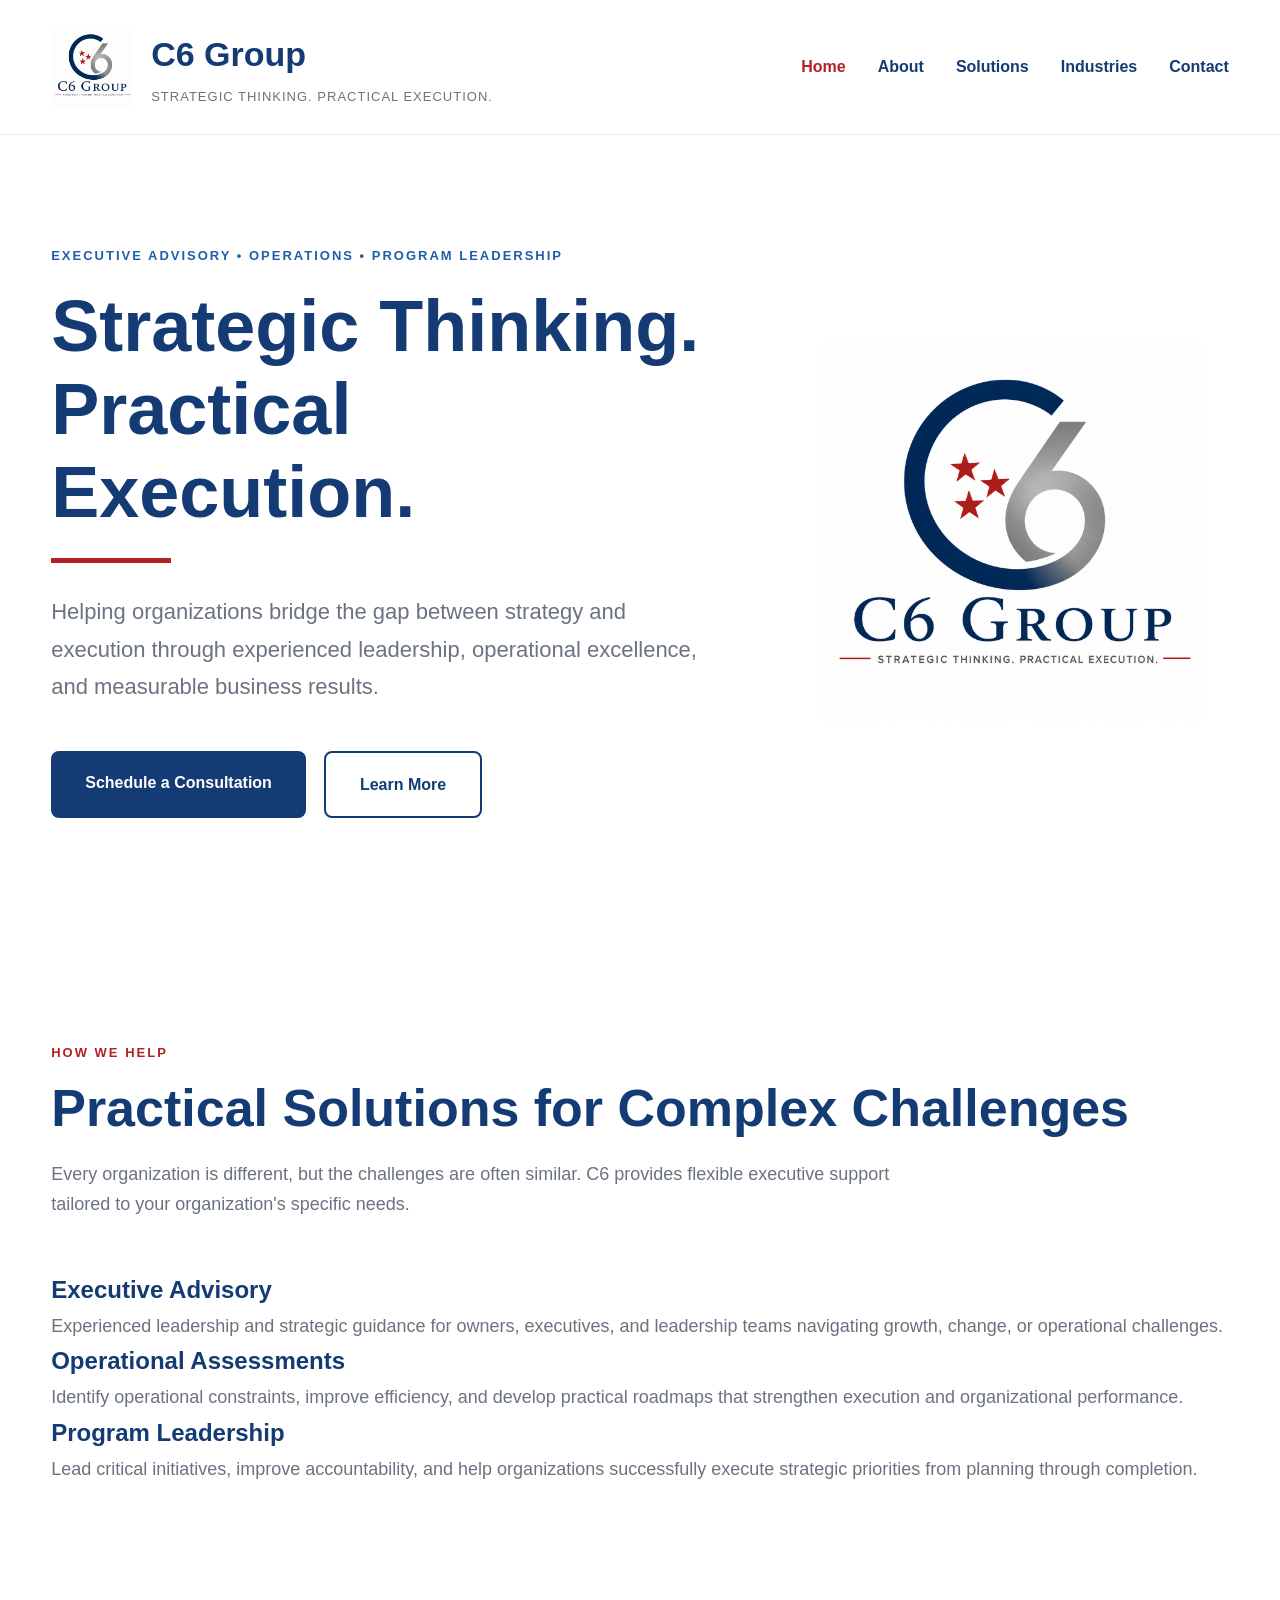
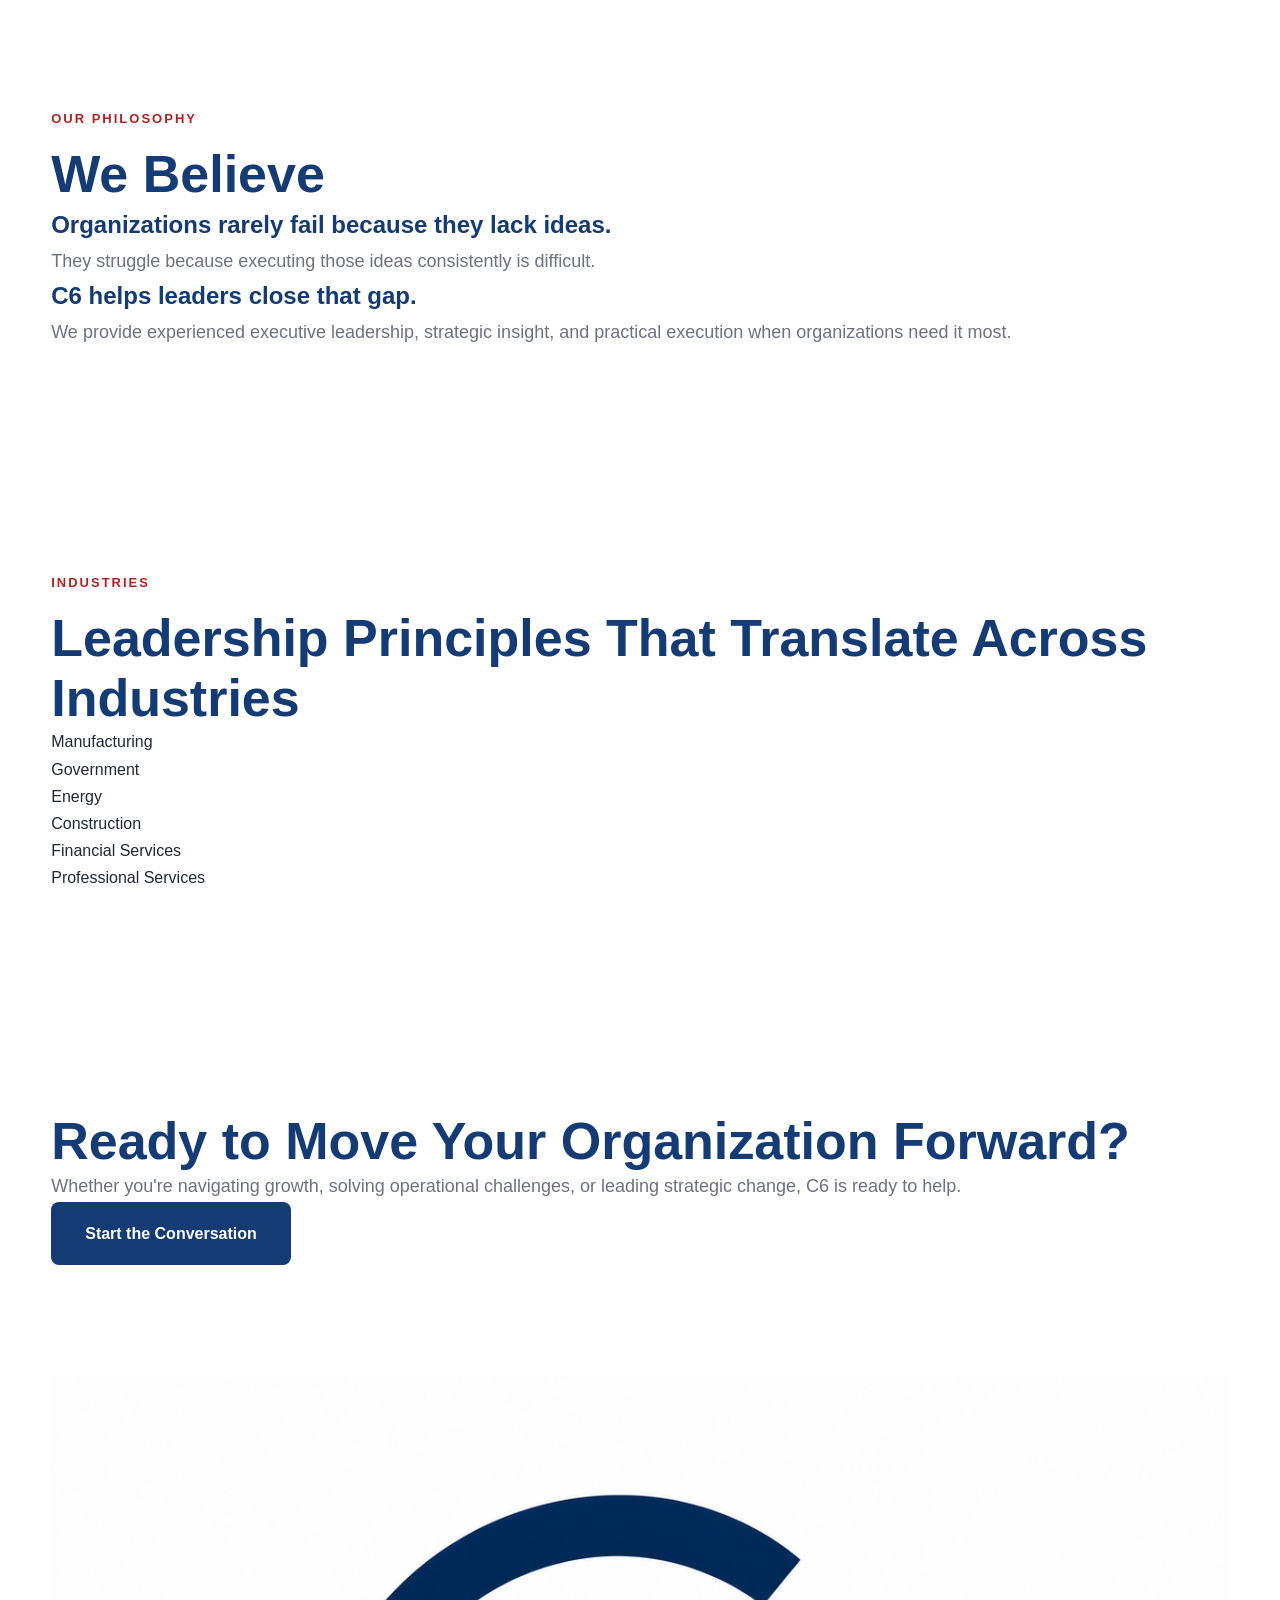
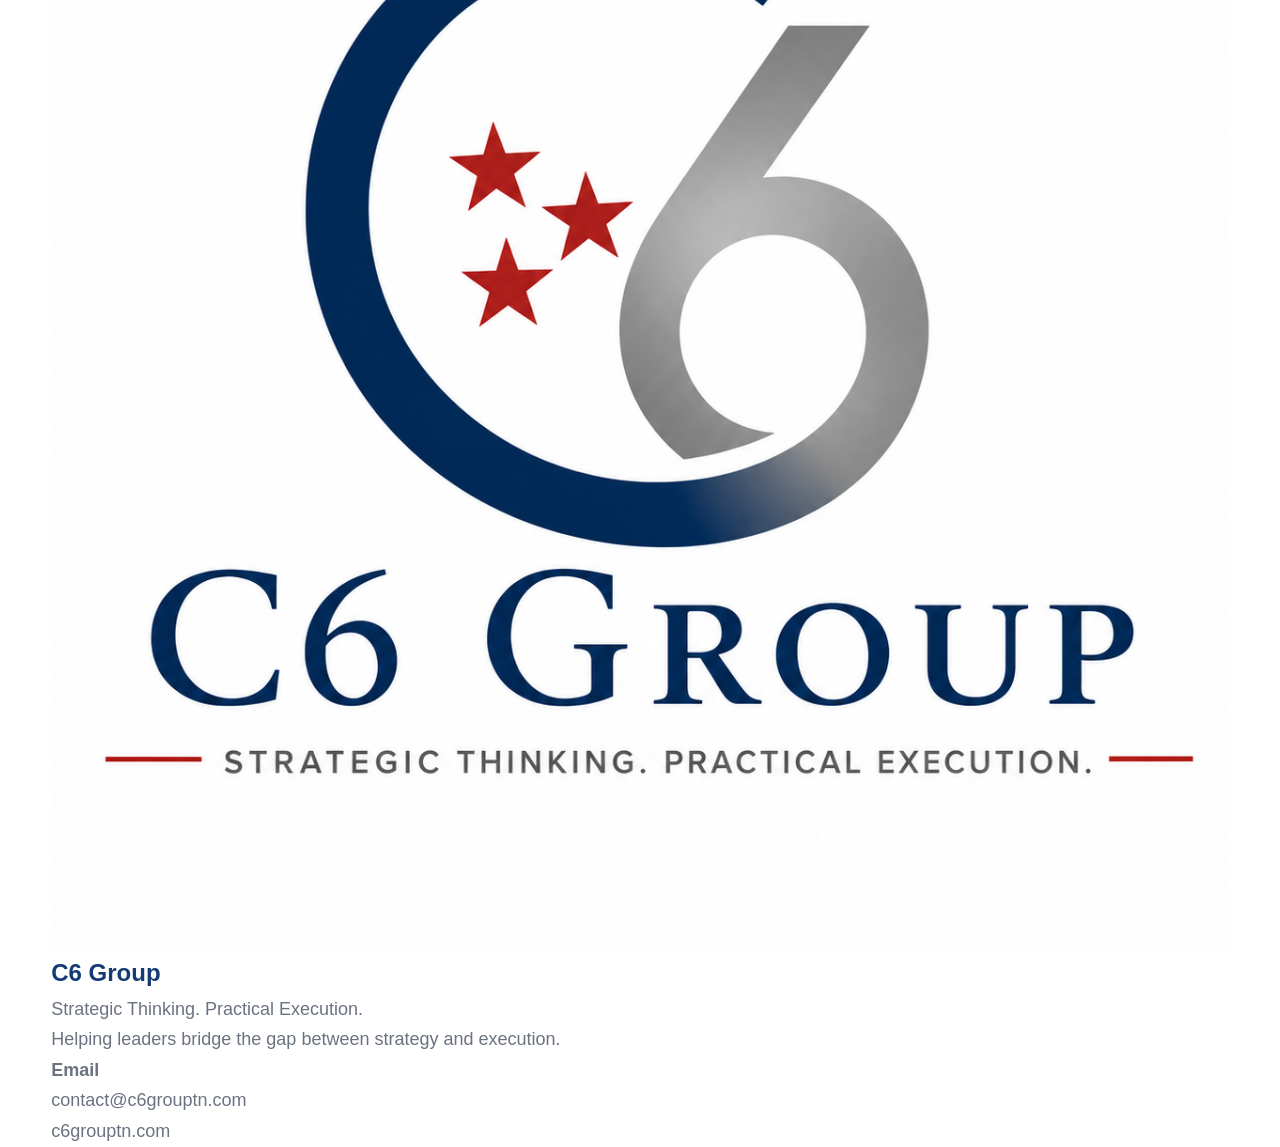
==== index.html @ 42d5a9f3 "add website files" ====
<!DOCTYPE html>
<html lang="en">

<head>

    <meta charset="UTF-8">
    <meta name="viewport" content="width=device-width, initial-scale=1.0">

    <title>C6 Group | Strategic Thinking. Practical Execution.</title>

    <meta name="description" content="Executive advisory and operations leadership helping organizations bridge the gap between strategy and execution.">

    <link rel="stylesheet" href="css/styles.css">
    <link rel="stylesheet" href="css/responsive.css">

</head>

<body>

<header class="site-header">

    <div class="container">

        <div class="branding">

            <a href="index.html" class="logo-link">

                <img src="images/logo.png"
                     alt="C6 Group Logo"
                     class="logo">

            </a>

            <div class="brand-text">

                <h1>C6 Group</h1>

                <p>Strategic Thinking. Practical Execution.</p>

            </div>

        </div>

        <nav class="main-nav">

            <ul>

                <li><a href="index.html" class="active">Home</a></li>
                <li><a href="about.html">About</a></li>
                <li><a href="services.html">Solutions</a></li>
                <li><a href="industries.html">Industries</a></li>
                <li><a href="contact.html">Contact</a></li>

            </ul>

        </nav>

    </div>

</header>

<main>

    <!-- ===========================================
     HERO
=========================================== -->



<section class="hero">

    <div class="container hero-grid">

        <div class="hero-content">

            <span class="eyebrow">

                EXECUTIVE ADVISORY • OPERATIONS • PROGRAM LEADERSHIP

            </span>

            <h2>

                Strategic Thinking.<br>
                Practical Execution.

            </h2>

            <div class="accent-line"></div>

            <p>

                Helping organizations bridge the gap between strategy and execution
                through experienced leadership, operational excellence,
                and measurable business results.

            </p>

            <div class="hero-buttons">

                <a href="contact.html" class="btn btn-primary">

                    Schedule a Consultation

                </a>

                <a href="about.html" class="btn btn-secondary">

                    Learn More

                </a>

            </div>

        </div>

        <div class="hero-logo">

            <img src="images/logo.png"
                 alt="C6 Group Logo">

        </div>

    </div>

</section>
<!-- ===========================================
     WE BELIEVE
=========================================== -->

<!-- ===========================================
     HOW WE HELP
=========================================== -->

<section class="solutions">

    <div class="container">

        <span class="section-label">

            HOW WE HELP

        </span>

        <h2>

            Practical Solutions for Complex Challenges

        </h2>

        <p class="section-intro">

            Every organization is different, but the challenges are often similar.
            C6 provides flexible executive support tailored to your organization's
            specific needs.

        </p>

        <div class="solution-grid">

            <article class="solution-card">

                <h3>Executive Advisory</h3>

                <p>

                    Experienced leadership and strategic guidance for owners,
                    executives, and leadership teams navigating growth,
                    change, or operational challenges.

                </p>

            </article>

            <article class="solution-card">

                <h3>Operational Assessments</h3>

                <p>

                    Identify operational constraints, improve efficiency,
                    and develop practical roadmaps that strengthen execution
                    and organizational performance.

                </p>

            </article>

            <article class="solution-card">

                <h3>Program Leadership</h3>

                <p>

                    Lead critical initiatives, improve accountability,
                    and help organizations successfully execute strategic
                    priorities from planning through completion.

                </p>

            </article>

        </div>

    </div>

</section>

<section class="beliefs">

    <div class="container">

        <span class="section-label">

            OUR PHILOSOPHY

        </span>

        <h2>

            We Believe

        </h2>

        <div class="belief-grid">

            <div class="belief-card">

                <h3>

                    Organizations rarely fail because they lack ideas.

                </h3>

                <p>

                    They struggle because executing those ideas consistently
                    is difficult.

                </p>

            </div>

            <div class="belief-card">

                <h3>

                    C6 helps leaders close that gap.

                </h3>

                <p>

                    We provide experienced executive leadership,
                    strategic insight, and practical execution
                    when organizations need it most.

                </p>

            </div>

        </div>

    </div>

</section>


<!-- ===========================================
     INDUSTRIES
=========================================== -->

<section class="industries">

    <div class="container">

        <span class="section-label">

            INDUSTRIES

        </span>

        <h2>

            Leadership Principles That Translate Across Industries

        </h2>

        <div class="industry-grid">

            <div>Manufacturing</div>
            <div>Government</div>
            <div>Energy</div>
            <div>Construction</div>
            <div>Financial Services</div>
            <div>Professional Services</div>

        </div>

    </div>

</section>

<!-- ===========================================
     CALL TO ACTION
=========================================== -->

<section class="cta">

    <div class="container">

        <h2>

            Ready to Move Your Organization Forward?

        </h2>

        <p>

            Whether you're navigating growth, solving operational challenges,
            or leading strategic change, C6 is ready to help.

        </p>

        <a href="contact.html" class="btn btn-primary">

            Start the Conversation

        </a>

    </div>

</section>

</main>

<footer>

    <div class="container footer-content">

        <img src="images/logo.png"
             alt="C6 Group Logo"
             class="footer-logo">

        <div>

            <h3>C6 Group</h3>

            <p>

                Strategic Thinking. Practical Execution.

            </p>

            <p>

                Helping leaders bridge the gap between strategy and execution.

            </p>

        </div>

        <div>

            <p>

                <strong>Email</strong><br>

                contact@c6grouptn.com

            </p>

            <p>

                c6grouptn.com

            </p>

        </div>

    </div>

</footer>

<script src="js/script.js"></script>

</body>
</html>
---- css/styles.css ----
/* =========================================================
   C6 GROUP WEBSITE
   Version 1.0
   Part 1 - Foundation
========================================================= */

/* ---------- RESET ---------- */

*{
    margin:0;
    padding:0;
    box-sizing:border-box;
}

/* ---------- COLOR PALETTE ---------- */

:root{

    --navy:#143B73;
    --blue:#215EAA;
    --red:#B22222;

    --dark:#1F2937;
    --gray:#6B7280;
    --light:#F8FAFC;
    --white:#FFFFFF;

    --shadow:0 15px 35px rgba(0,0,0,.08);

}

/* ---------- GLOBAL ---------- */

html{

    scroll-behavior:smooth;

}

body{

    font-family:"Segoe UI", Arial, sans-serif;
    color:var(--dark);
    background:var(--white);
    line-height:1.7;

}

img{

    max-width:100%;
    display:block;

}

a{

    text-decoration:none;

}

/* ---------- CONTAINER ---------- */

.container{

    width:92%;
    max-width:1200px;
    margin:auto;

}

/* ---------- TYPOGRAPHY ---------- */

h1,h2,h3{

    color:var(--navy);
    font-weight:700;

}

h1{

    font-size:34px;

}

h2{

    font-size:52px;
    line-height:1.15;

}

h3{

    font-size:24px;

}

p{

    color:var(--gray);
    font-size:18px;

}

/* =====================================================
   HEADER
===================================================== */

.site-header{

    position:sticky;
    top:0;

    background:white;

    border-bottom:1px solid #ECECEC;

    z-index:999;

}

.site-header .container{

    display:flex;

    justify-content:space-between;

    align-items:center;

    padding:26px 0;

}

/* ---------- BRAND ---------- */

.branding{

    display:flex;

    align-items:center;

    gap:18px;

}

.logo{

    width:82px;

}

.brand-text h1{

    margin-bottom:2px;

}

.brand-text p{

    font-size:13px;

    text-transform:uppercase;

    letter-spacing:1px;

}

/* =====================================================
   NAVIGATION
===================================================== */

.main-nav ul{

    list-style:none;

    display:flex;

    gap:32px;

}

.main-nav a{

    color:var(--navy);

    font-weight:600;

    transition:.25s;

}

.main-nav a:hover{

    color:var(--blue);

}

.main-nav .active{

    color:var(--red);

}

/* =====================================================
   BUTTONS
===================================================== */

.btn{

    display:inline-block;

    padding:18px 34px;

    border-radius:8px;

    font-weight:600;

    transition:.25s;

}

.btn-primary{

    background:var(--navy);

    color:white;

}

.btn-primary:hover{

    background:var(--blue);

}

.btn-secondary{

    border:2px solid var(--navy);

    color:var(--navy);

}

.btn-secondary:hover{

    background:var(--navy);

    color:white;

}

/* =====================================================
   GLOBAL SECTIONS
===================================================== */

section{

    padding:110px 0;

}

.section-label{

    display:inline-block;

    color:var(--red);

    font-size:13px;

    font-weight:700;

    letter-spacing:2px;

    margin-bottom:15px;

}

.section-intro{

    max-width:850px;

    margin-top:20px;

    margin-bottom:50px;

}

/* =====================================================
   HERO
===================================================== */

.hero{

    min-height:85vh;

    display:flex;

    align-items:center;

}

.hero-grid{

    display:grid;

    grid-template-columns:1.4fr .9fr;

    gap:70px;

    align-items:center;

}

.eyebrow{

    display:block;

    color:var(--blue);

    font-size:13px;

    font-weight:700;

    letter-spacing:2px;

    margin-bottom:18px;

}

.hero-content h2{

    font-size:72px;

    margin-bottom:25px;

}

.accent-line{

    width:120px;

    height:5px;

    background:var(--red);

    margin-bottom:30px;

}

.hero-content p{

    font-size:22px;

    max-width:720px;

}

.hero-buttons{

    display:flex;

    gap:18px;

    margin-top:45px;

}

.hero-logo{

    display:flex;

    justify-content:center;

}

.hero-logo img{

    width:100%;

    max-width:380px;

}
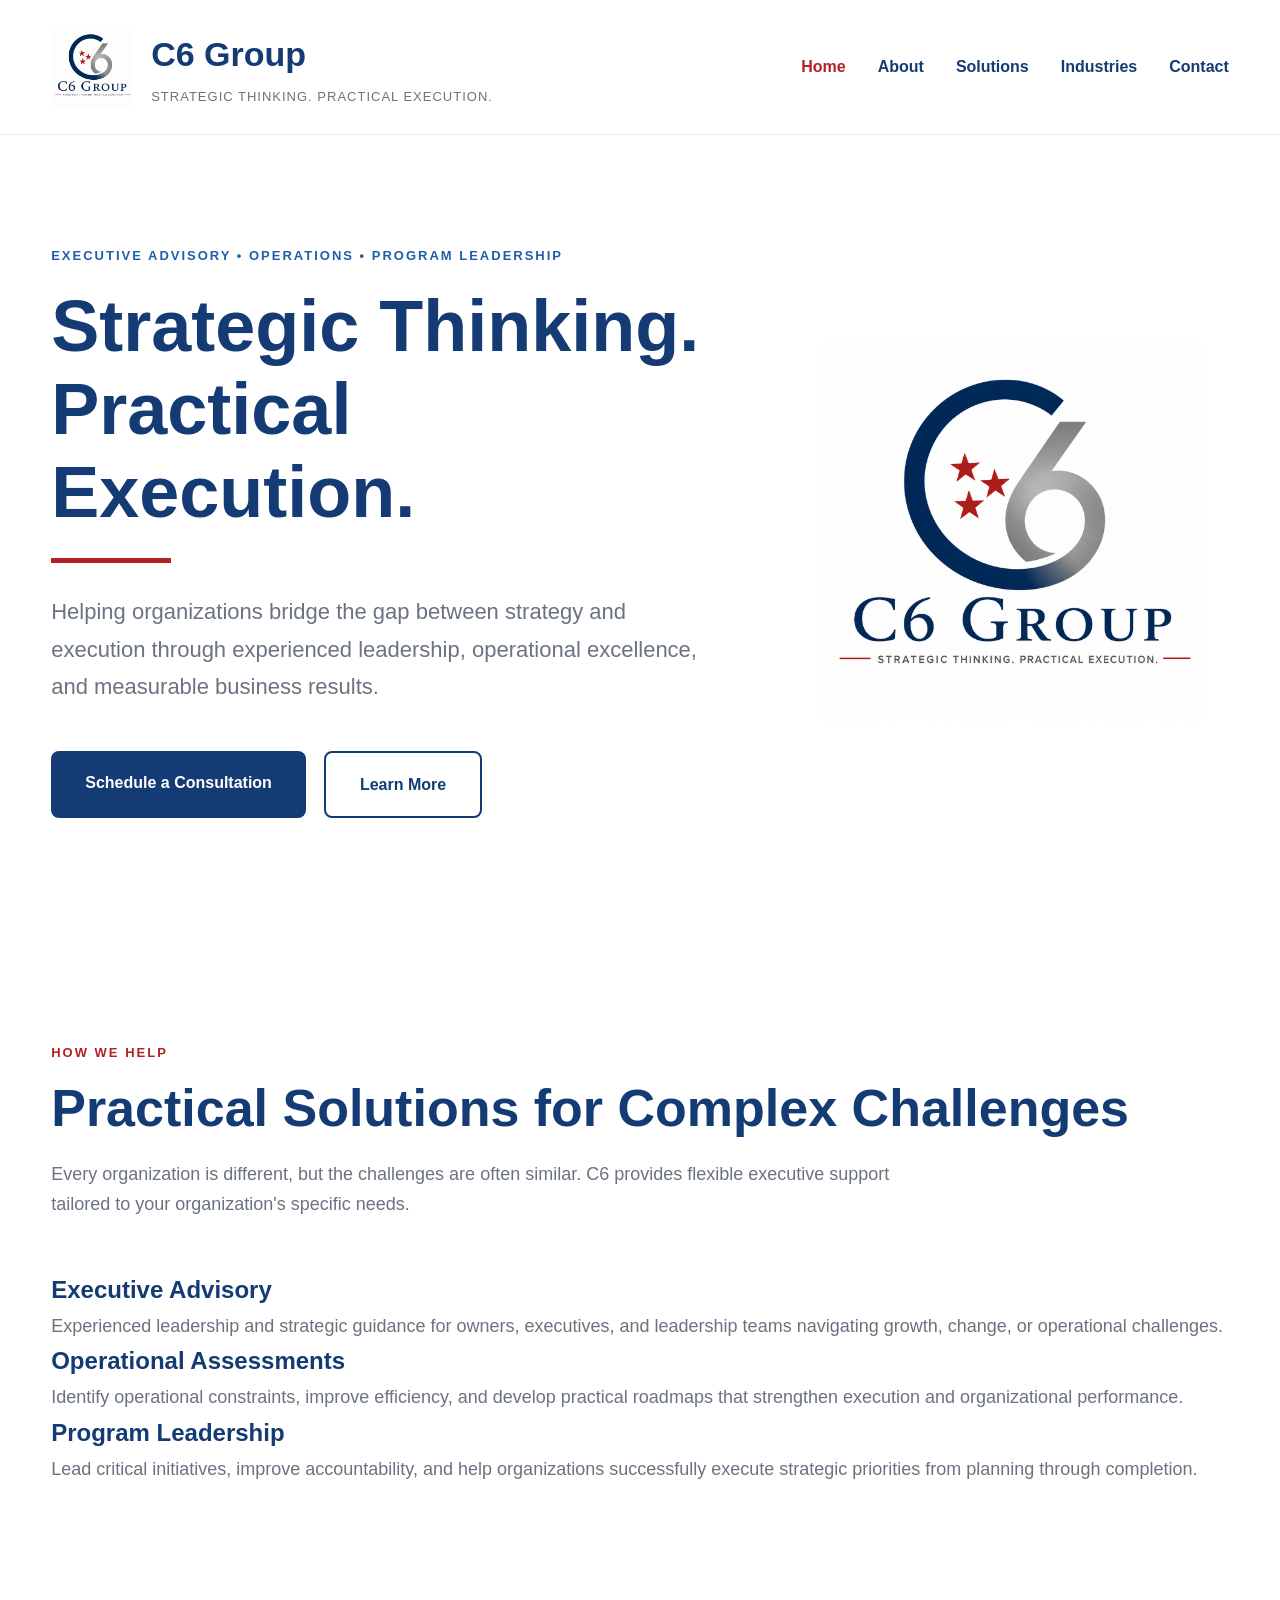
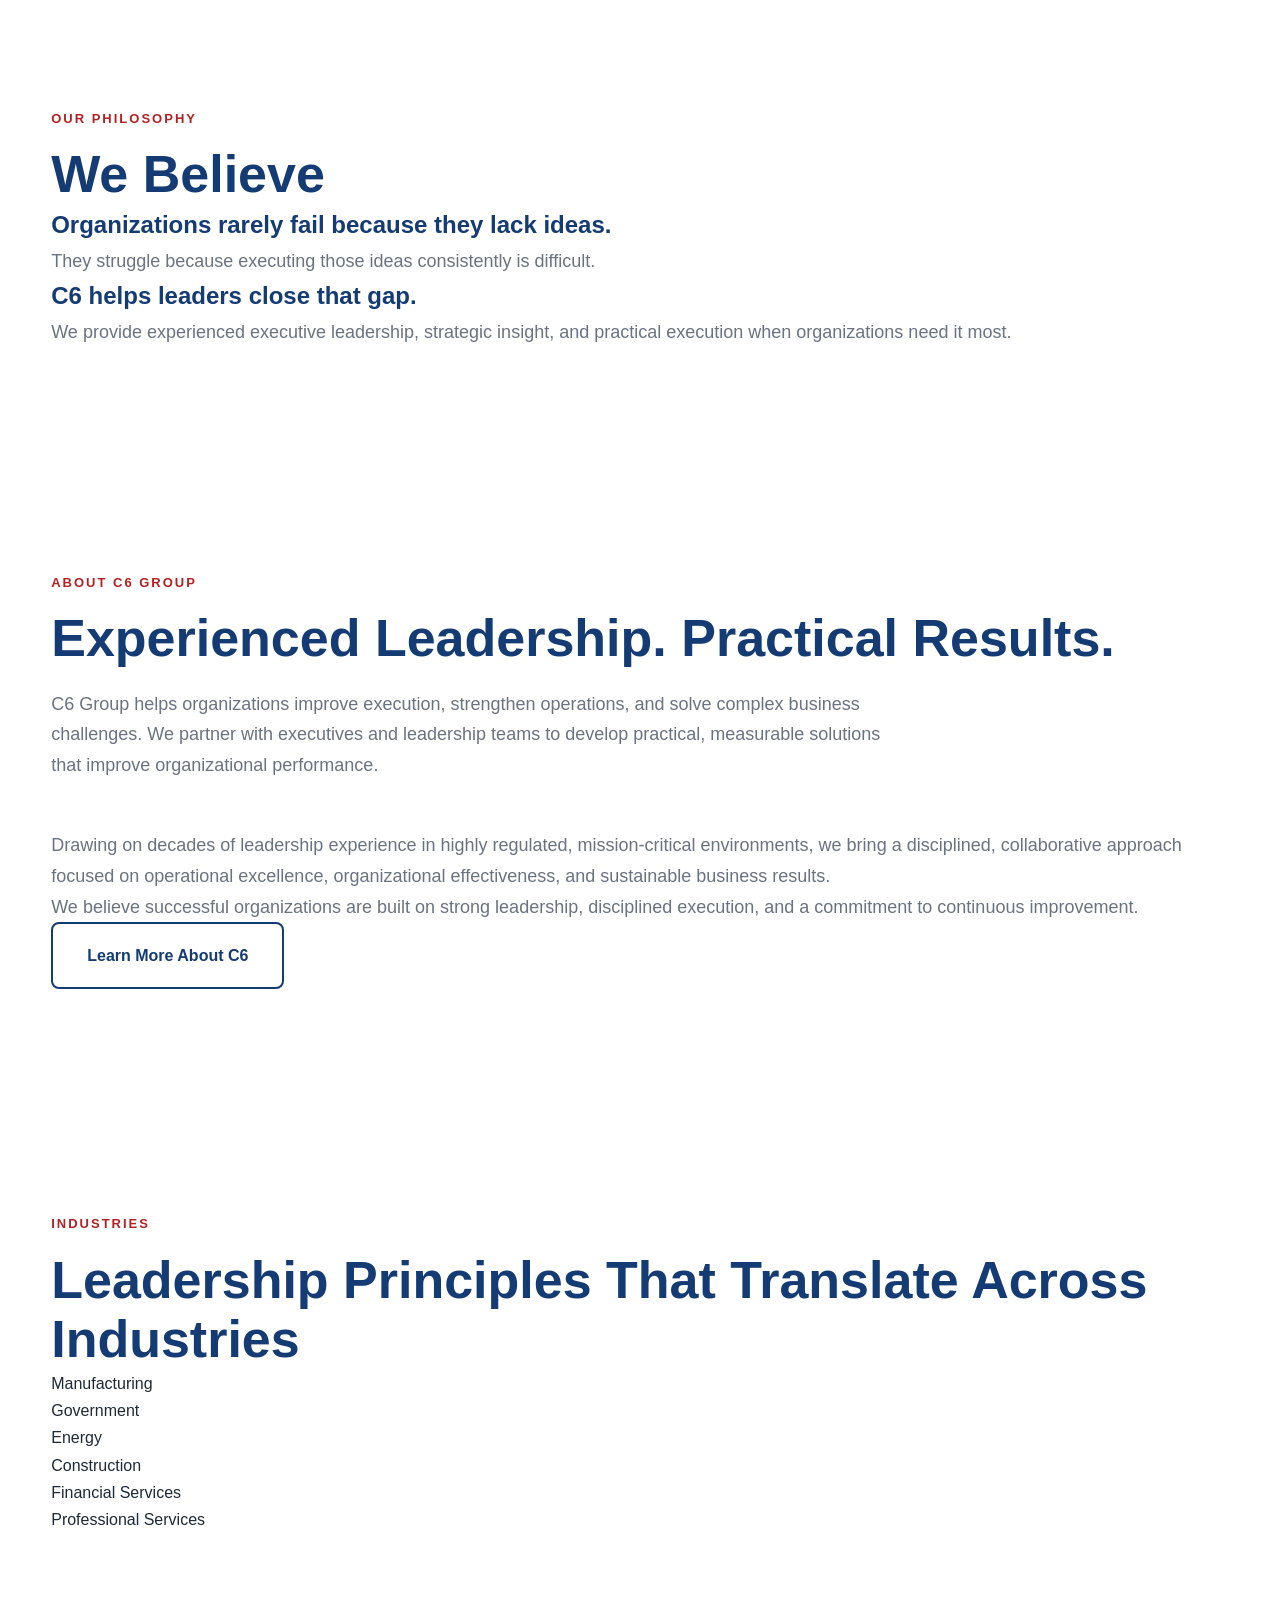
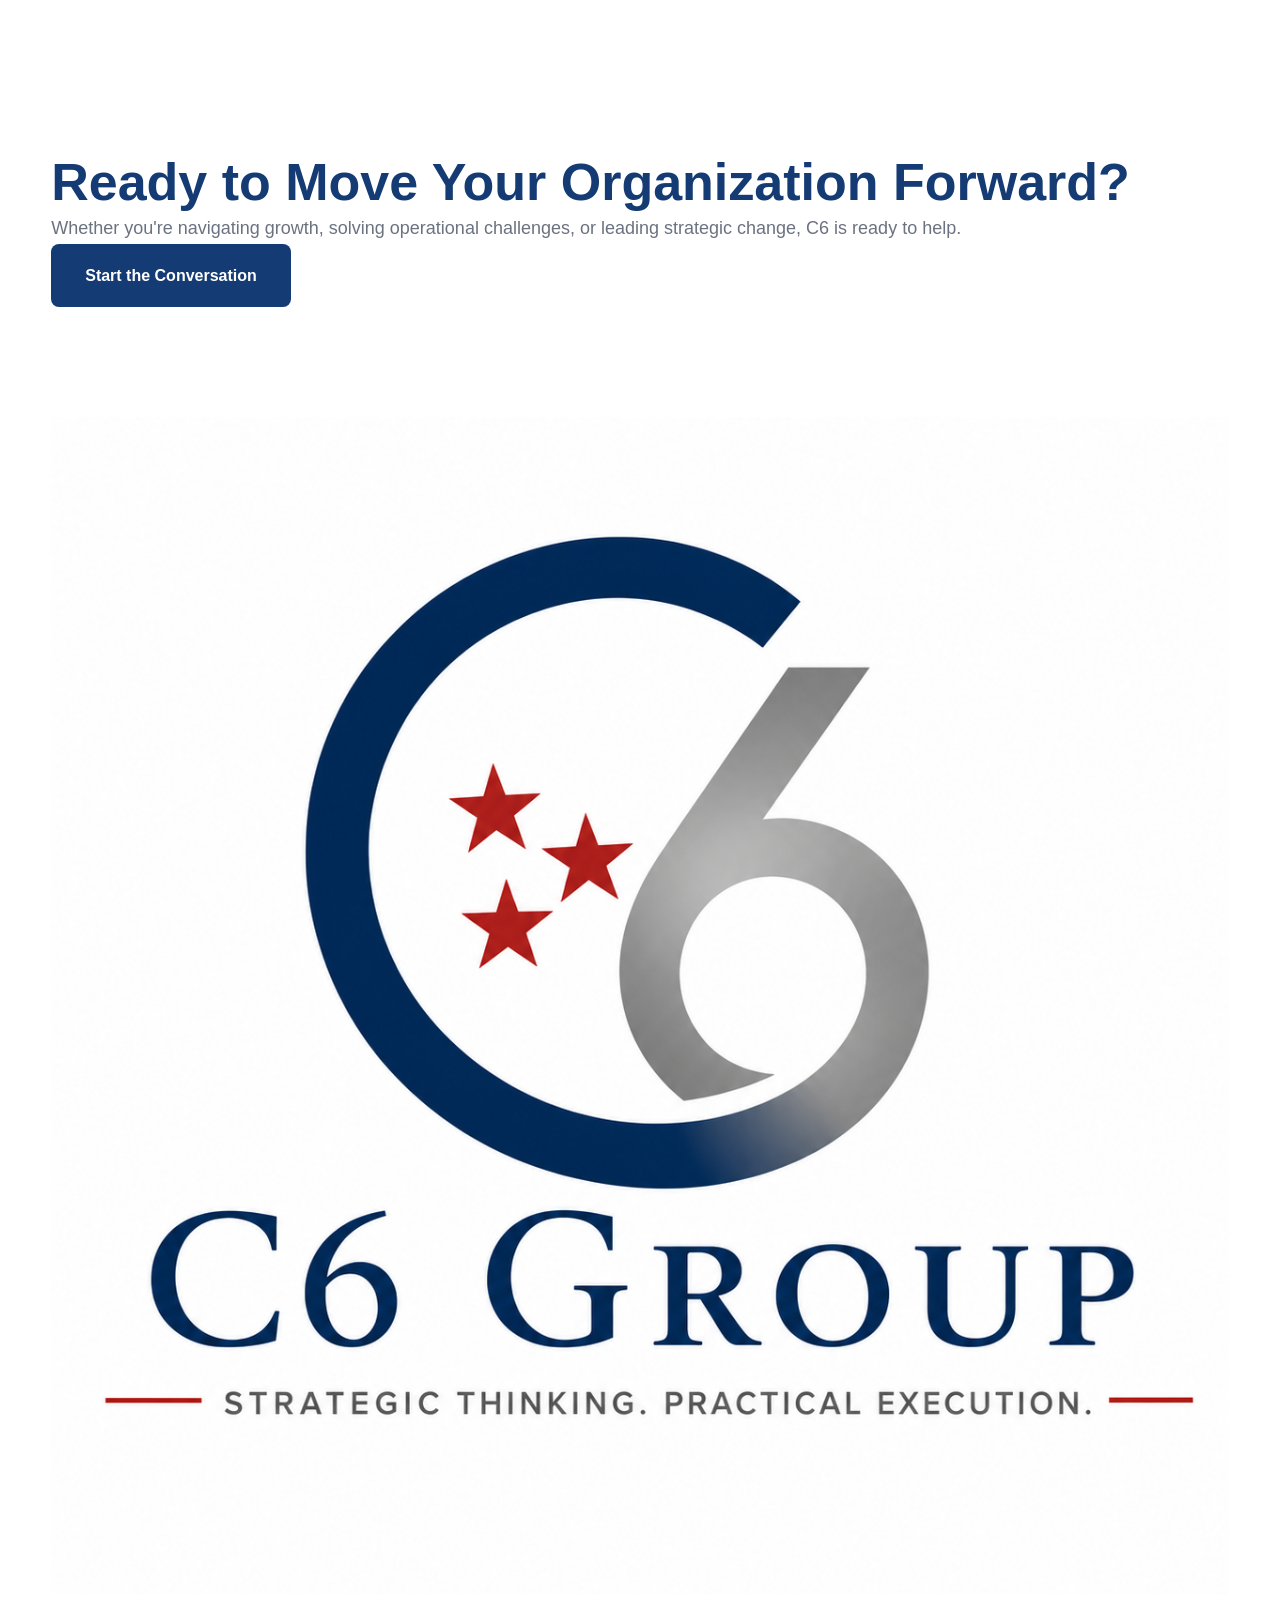
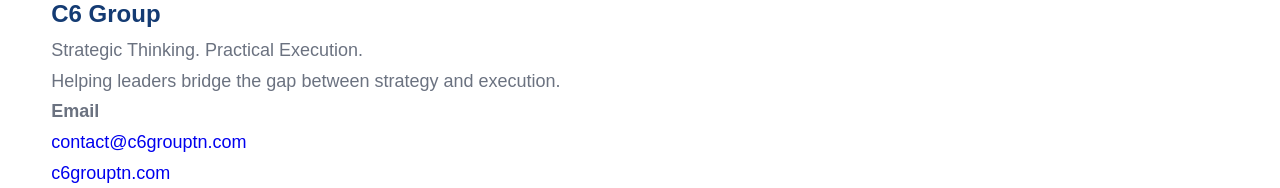
==== commit 2e88c958: "Update index.html" ====
--- a/index.html
+++ b/index.html
@@ -6,9 +6,10 @@
     <meta charset="UTF-8">
     <meta name="viewport" content="width=device-width, initial-scale=1.0">
 
-    <title>C6 Group | Strategic Thinking. Practical Execution.</title>
-
-    <meta name="description" content="Executive advisory and operations leadership helping organizations bridge the gap between strategy and execution.">
+    <title>C6 Group | Strategic Thiking. Practical Execution.</title>
+
+    <meta name="description"
+        content="Executive advisory and operations leadership helping organizations bridge the gap between strategy and execution.">
 
     <link rel="stylesheet" href="css/styles.css">
     <link rel="stylesheet" href="css/responsive.css">
@@ -23,7 +24,7 @@
 
         <div class="branding">
 
-            <a href="index.html" class="logo-link">
+            <a href="index.html" class="logo-link" title="C6 Group Home">
 
                 <img src="images/logo.png"
                      alt="C6 Group Logo"
@@ -61,12 +62,10 @@
 
 <main>
 
-    <!-- ===========================================
+<!-- ===========================================
      HERO
 =========================================== -->
 
-
-
 <section class="hero">
 
     <div class="container hero-grid">
@@ -74,40 +73,30 @@
         <div class="hero-content">
 
             <span class="eyebrow">
-
                 EXECUTIVE ADVISORY • OPERATIONS • PROGRAM LEADERSHIP
-
             </span>
 
             <h2>
-
                 Strategic Thinking.<br>
                 Practical Execution.
-
             </h2>
 
             <div class="accent-line"></div>
 
             <p>
-
                 Helping organizations bridge the gap between strategy and execution
                 through experienced leadership, operational excellence,
                 and measurable business results.
-
             </p>
 
             <div class="hero-buttons">
 
                 <a href="contact.html" class="btn btn-primary">
-
                     Schedule a Consultation
-
                 </a>
 
                 <a href="about.html" class="btn btn-secondary">
-
                     Learn More
-
                 </a>
 
             </div>
@@ -116,17 +105,18 @@
 
         <div class="hero-logo">
 
-            <img src="images/logo.png"
-                 alt="C6 Group Logo">
-
-        </div>
-
-    </div>
-
-</section>
-<!-- ===========================================
-     WE BELIEVE
-=========================================== -->
+            <a href="index.html" title="C6 Group Home">
+
+                <img src="images/logo.png"
+                     alt="C6 Group Logo">
+
+            </a>
+
+        </div>
+
+    </div>
+
+</section>
 
 <!-- ===========================================
      HOW WE HELP
@@ -137,15 +127,11 @@
     <div class="container">
 
         <span class="section-label">
-
             HOW WE HELP
-
         </span>
 
         <h2>
-
             Practical Solutions for Complex Challenges
-
         </h2>
 
         <p class="section-intro">
@@ -206,20 +192,20 @@
 
 </section>
 
+<!-- ===========================================
+     OUR PHILOSOPHY
+=========================================== -->
+
 <section class="beliefs">
 
     <div class="container">
 
         <span class="section-label">
-
             OUR PHILOSOPHY
-
         </span>
 
         <h2>
-
             We Believe
-
         </h2>
 
         <div class="belief-grid">
@@ -227,9 +213,7 @@
             <div class="belief-card">
 
                 <h3>
-
                     Organizations rarely fail because they lack ideas.
-
                 </h3>
 
                 <p>
@@ -244,9 +228,7 @@
             <div class="belief-card">
 
                 <h3>
-
                     C6 helps leaders close that gap.
-
                 </h3>
 
                 <p>
@@ -265,6 +247,56 @@
 
 </section>
 
+<!-- ===========================================
+     ABOUT
+=========================================== -->
+
+<section class="about-preview">
+
+    <div class="container">
+
+        <span class="section-label">
+            ABOUT C6 GROUP
+        </span>
+
+        <h2>
+            Experienced Leadership. Practical Results.
+        </h2>
+
+        <p class="section-intro">
+
+            C6 Group helps organizations improve execution, strengthen
+            operations, and solve complex business challenges. We partner
+            with executives and leadership teams to develop practical,
+            measurable solutions that improve organizational performance.
+
+        </p>
+
+        <p>
+
+            Drawing on decades of leadership experience in highly regulated,
+            mission-critical environments, we bring a disciplined,
+            collaborative approach focused on operational excellence,
+            organizational effectiveness, and sustainable business results.
+
+        </p>
+
+        <p>
+
+            We believe successful organizations are built on strong leadership,
+            disciplined execution, and a commitment to continuous improvement.
+
+        </p>
+
+        <a href="about.html" class="btn btn-secondary">
+
+            Learn More About C6
+
+        </a>
+
+    </div>
+
+</section>
 
 <!-- ===========================================
      INDUSTRIES
@@ -275,15 +307,11 @@
     <div class="container">
 
         <span class="section-label">
-
             INDUSTRIES
-
         </span>
 
         <h2>
-
             Leadership Principles That Translate Across Industries
-
         </h2>
 
         <div class="industry-grid">
@@ -310,9 +338,7 @@
     <div class="container">
 
         <h2>
-
             Ready to Move Your Organization Forward?
-
         </h2>
 
         <p>
@@ -347,15 +373,11 @@
             <h3>C6 Group</h3>
 
             <p>
-
                 Strategic Thinking. Practical Execution.
-
             </p>
 
             <p>
-
                 Helping leaders bridge the gap between strategy and execution.
-
             </p>
 
         </div>
@@ -366,13 +388,17 @@
 
                 <strong>Email</strong><br>
 
-                contact@c6grouptn.com
+                <a href="mailto:contact@c6grouptn.com">
+                    contact@c6grouptn.com
+                </a>
 
             </p>
 
             <p>
 
-                c6grouptn.com
+                <a href="https://c6grouptn.com" target="_blank" rel="noopener">
+                    c6grouptn.com
+                </a>
 
             </p>
 
--- a/css/responsive.css
+++ b/css/responsive.css
@@ -0,0 +1,227 @@
+/* ==========================================
+   TABLETS
+========================================== */
+
+@media (max-width:1024px){
+
+.container{
+    width:92%;
+}
+
+.hero-grid{
+    gap:50px;
+}
+
+.hero-content h2{
+    font-size:64px;
+}
+
+.hero-logo img{
+    max-width:525px;
+}
+
+.solution-grid,
+.industry-grid,
+.belief-grid{
+
+    grid-template-columns:1fr 1fr;
+
+}
+
+}
+
+
+/* ==========================================
+   MOBILE
+========================================== */
+
+@media (max-width:768px){
+
+/* ---------- Header ---------- */
+
+.eyebrow{
+
+    line-height:1.8;
+    letter-spacing:2px;
+
+}
+
+.site-header .container{
+
+    flex-direction:column;
+    align-items:center;
+    gap:12px;
+
+}
+
+.branding{
+
+    flex-direction:column;
+    text-align:center;
+
+}
+
+.brand-text h1{
+
+    font-size:40px;
+
+}
+
+.brand-text p{
+
+    font-size:14px;
+
+}
+
+.main-nav ul{
+
+    flex-wrap:wrap;
+    justify-content:center;
+    gap:18px;
+
+}
+
+/* ---------- Hero ---------- */
+
+.hero{
+
+    padding:80px 0;
+
+}
+
+.hero-grid{
+
+    grid-template-columns:1fr;
+    text-align:center;
+    gap:50px;
+
+}
+
+.hero-content{
+
+    order:2;
+
+}
+
+.hero-logo{
+
+    order:1;
+
+}
+
+.hero-logo img{
+
+    max-width:220px;
+
+}
+
+.hero-content h2{
+
+    font-size:40px;
+    line-height:1.15;
+
+}
+
+.hero-content p{
+
+    font-size:20px;
+
+}
+
+.accent-line{
+
+    margin:30px auto;
+
+}
+
+.hero-buttons{
+
+    justify-content:center;
+    flex-direction:column;
+    gap:18px;
+
+}
+
+.hero-buttons .btn{
+
+    width:100%;
+
+}
+
+/* ---------- Sections ---------- */
+
+section{
+
+    padding:70px 0;
+
+}
+
+.section-label{
+
+    font-size:13px;
+
+}
+
+section h2{
+
+    font-size:34px;
+
+}
+
+.section-intro{
+
+    font-size:18px;
+
+}
+
+/* ---------- Cards ---------- */
+
+.solution-grid,
+.industry-grid,
+.belief-grid{
+
+    grid-template-columns:1fr;
+
+}
+
+.solution-card,
+.belief-card{
+
+    padding:30px;
+
+}
+
+/* ---------- CTA ---------- */
+
+.cta h2{
+
+    font-size:36px;
+
+}
+
+.cta p{
+
+    font-size:20px;
+
+}
+
+/* ---------- Footer ---------- */
+
+.footer-content{
+
+    grid-template-columns:1fr;
+    text-align:center;
+    gap:35px;
+
+}
+
+.footer-logo{
+
+    margin:auto;
+
+}
+
+
+
+
+}
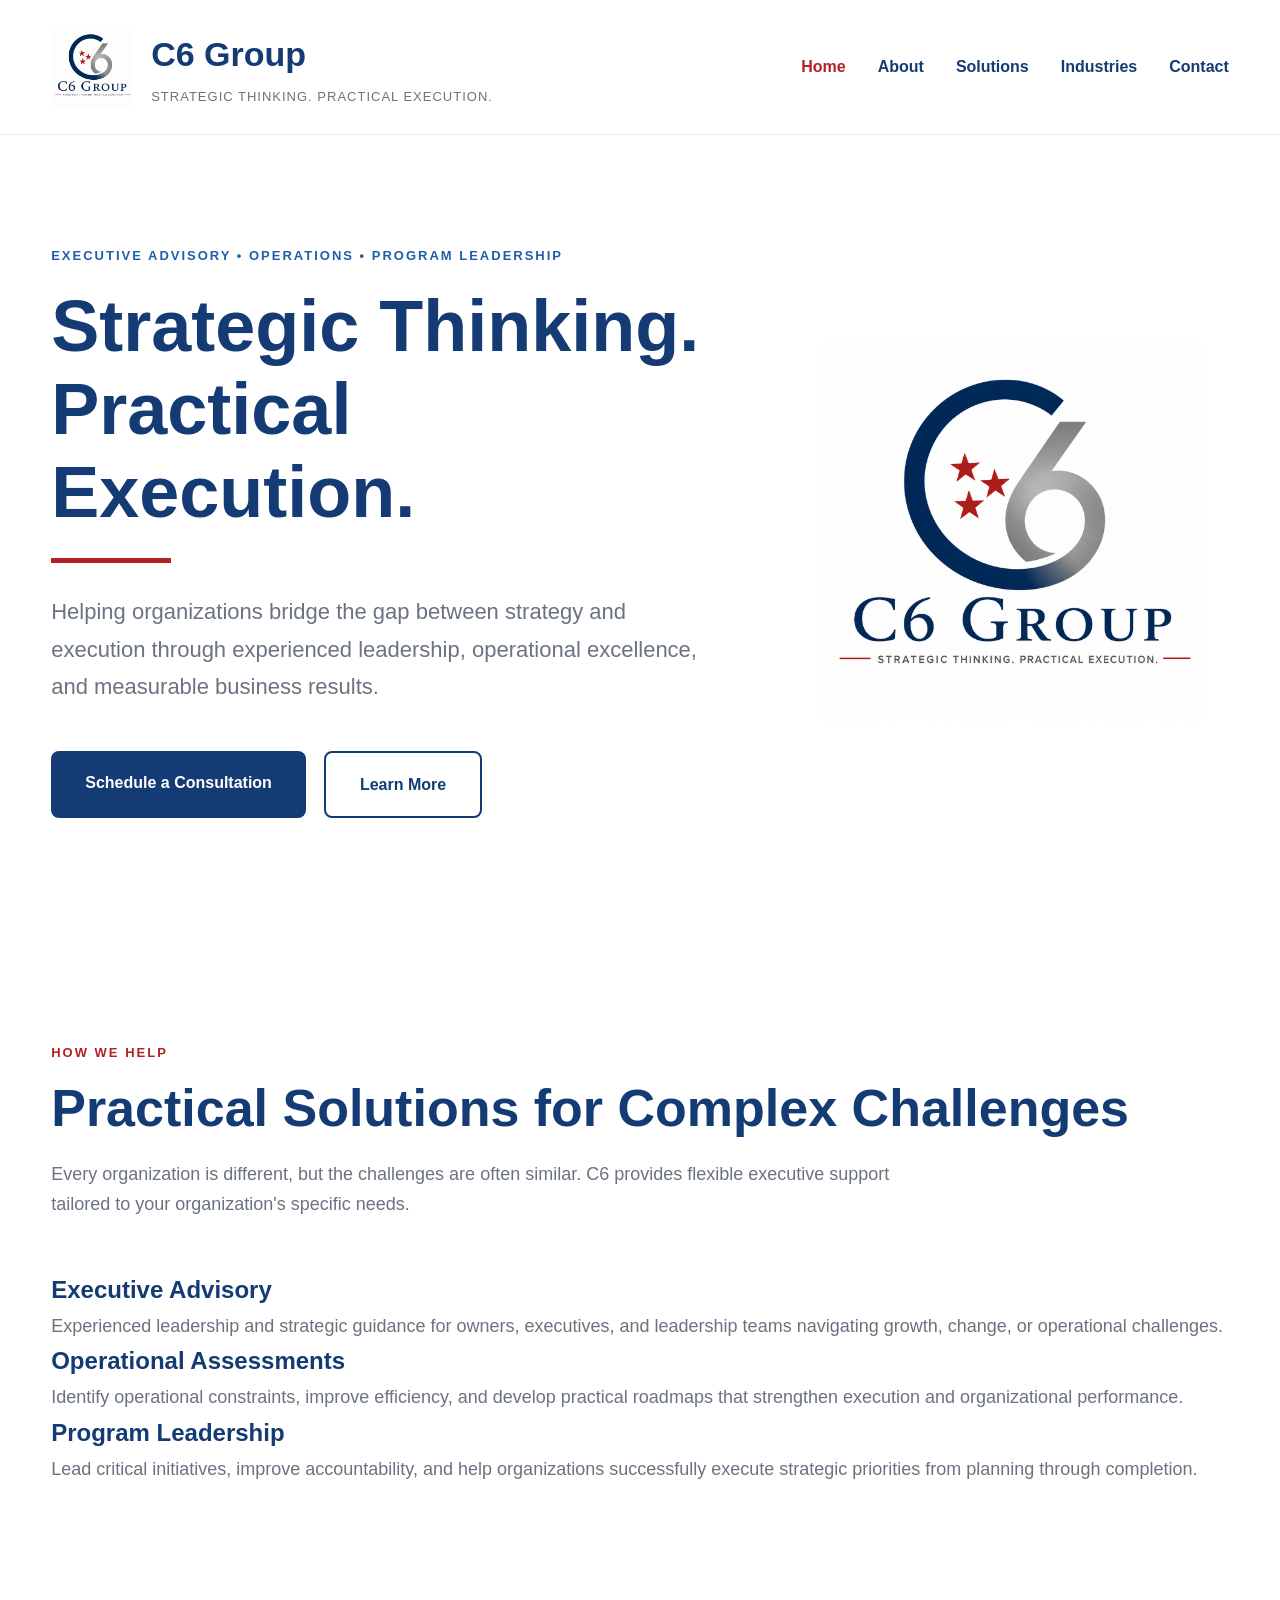
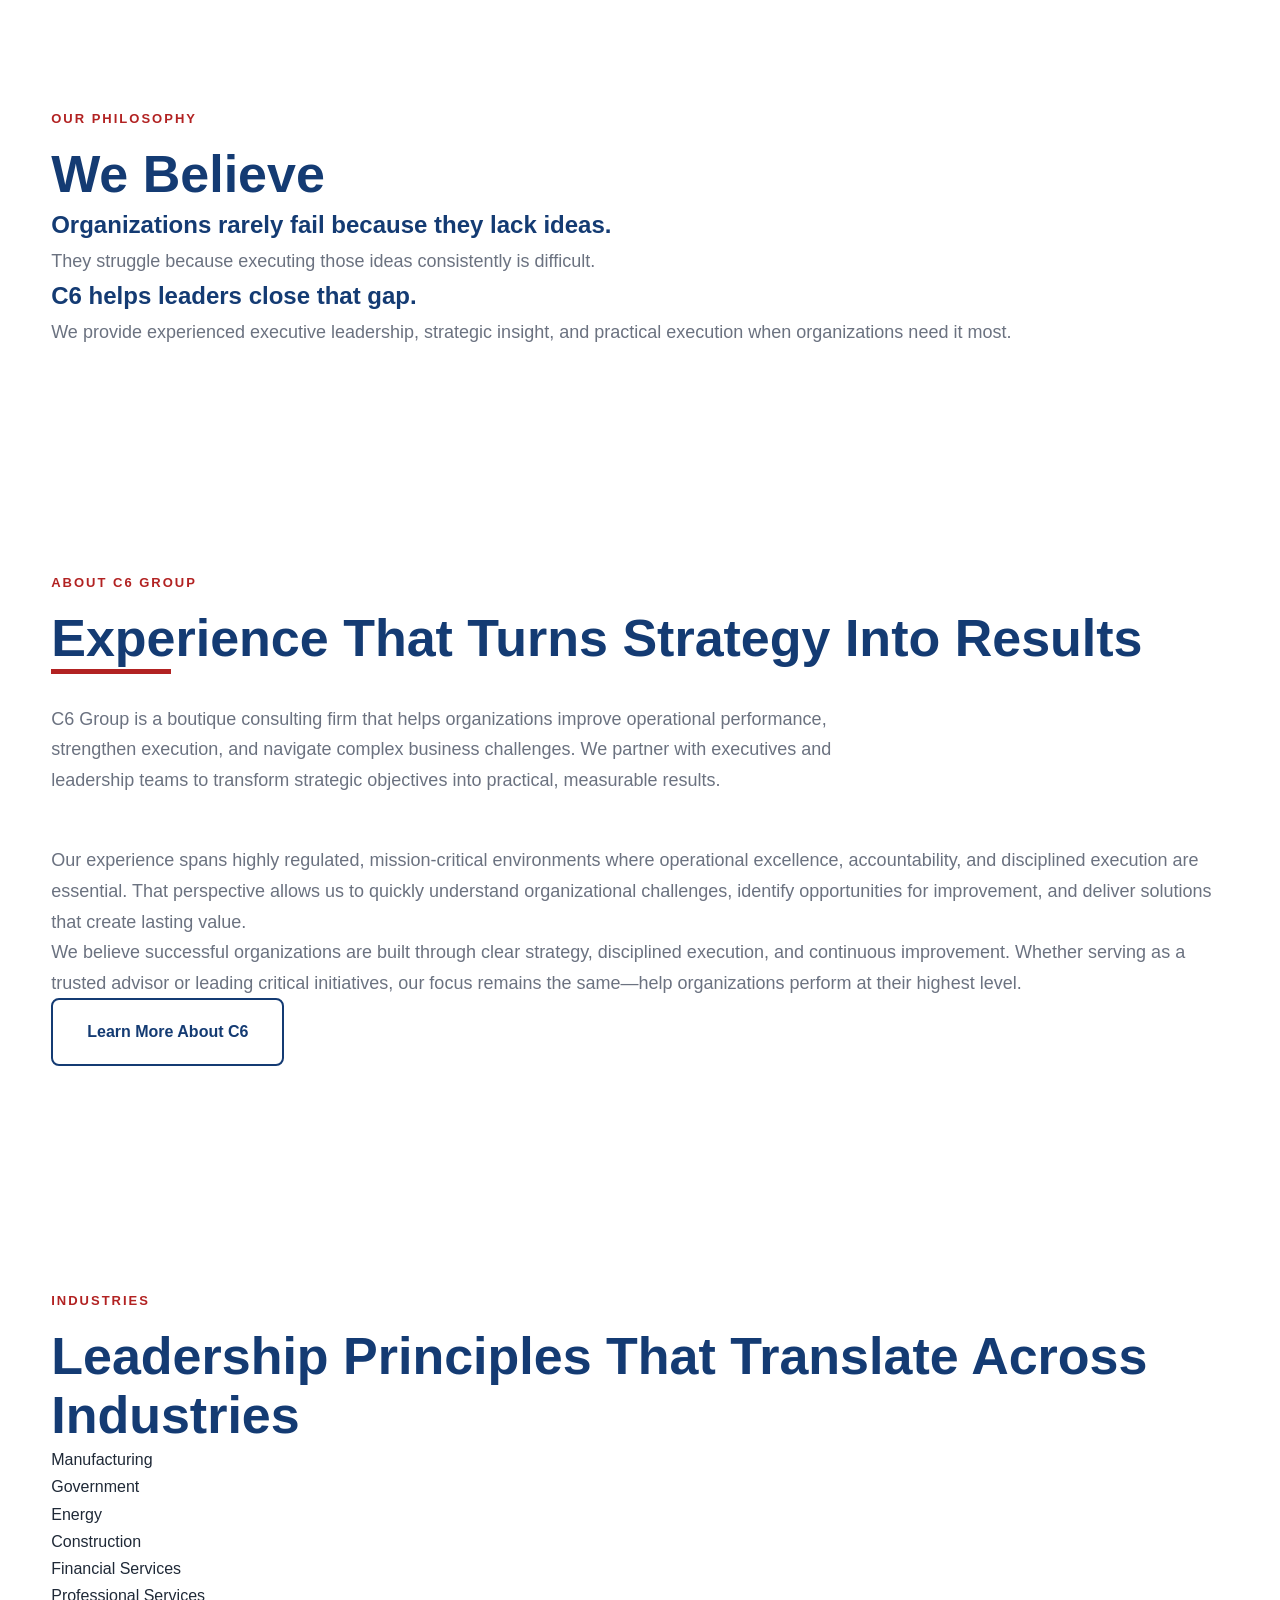
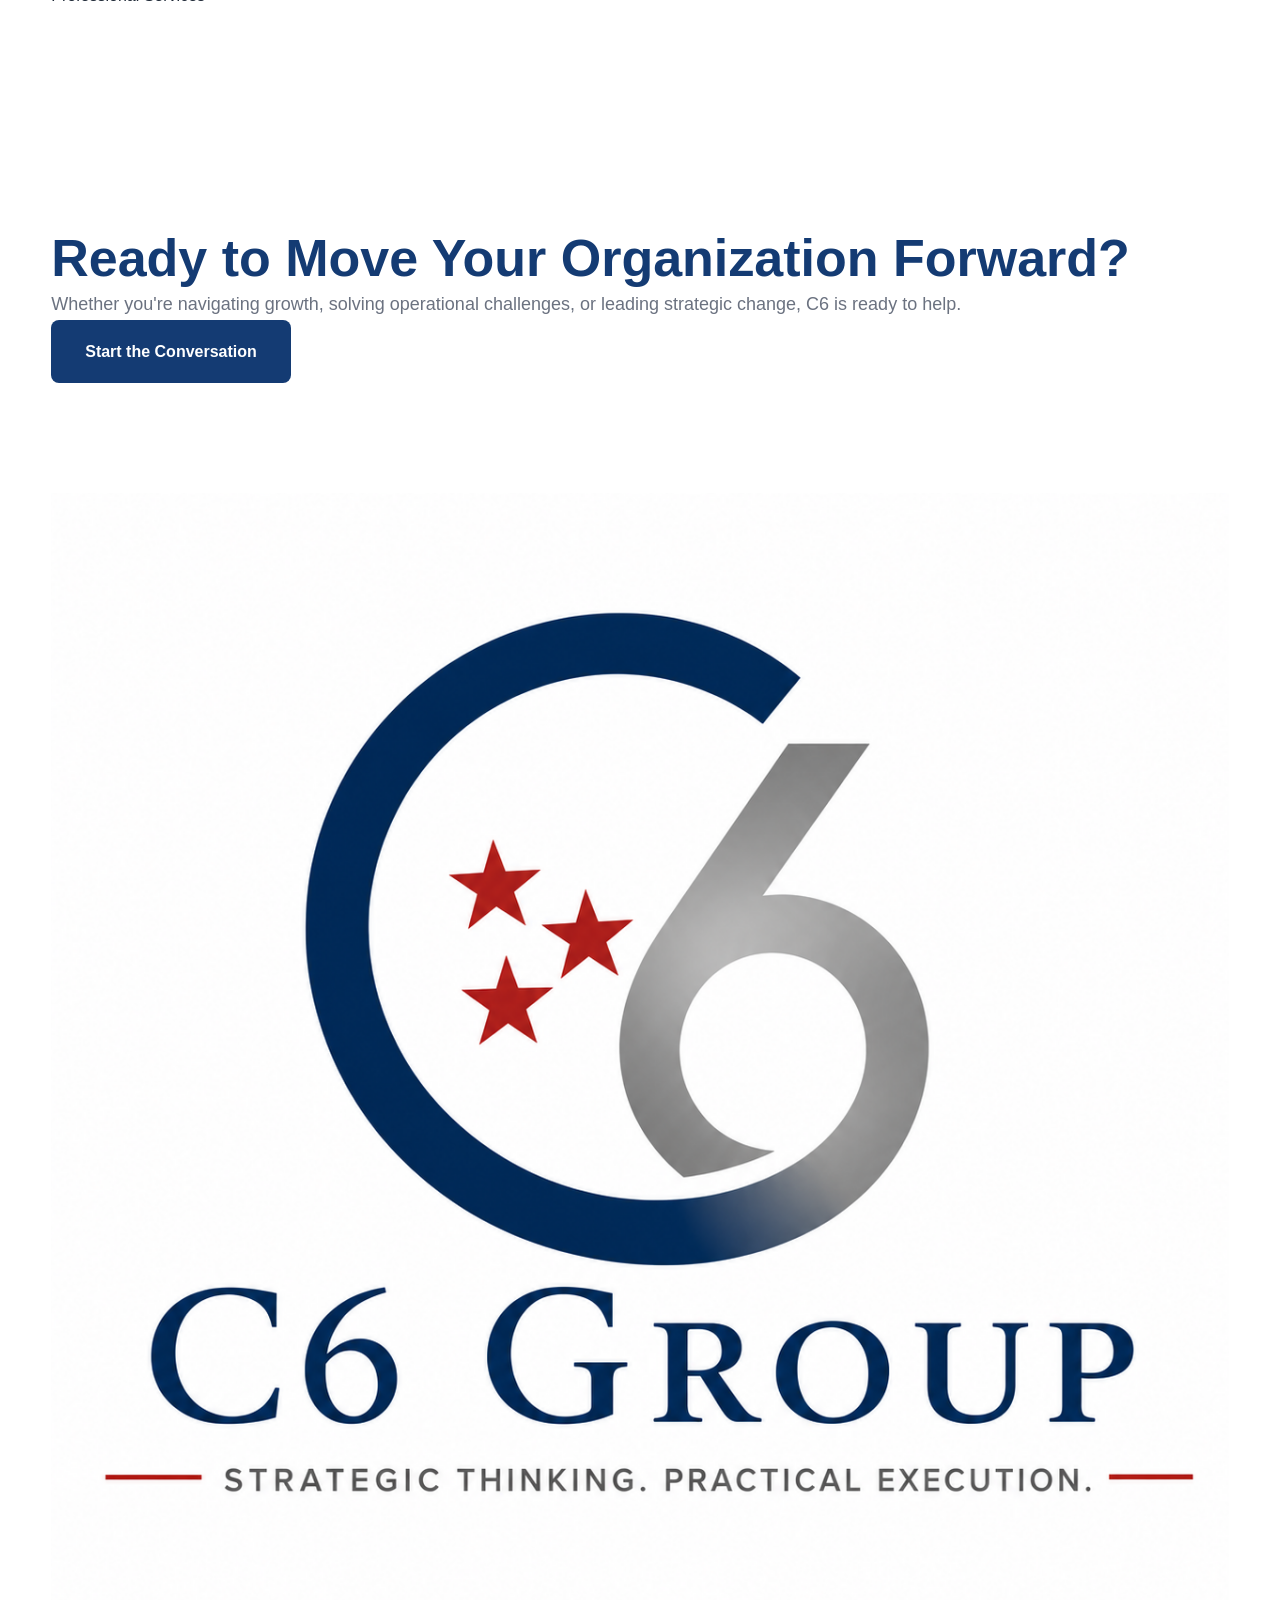
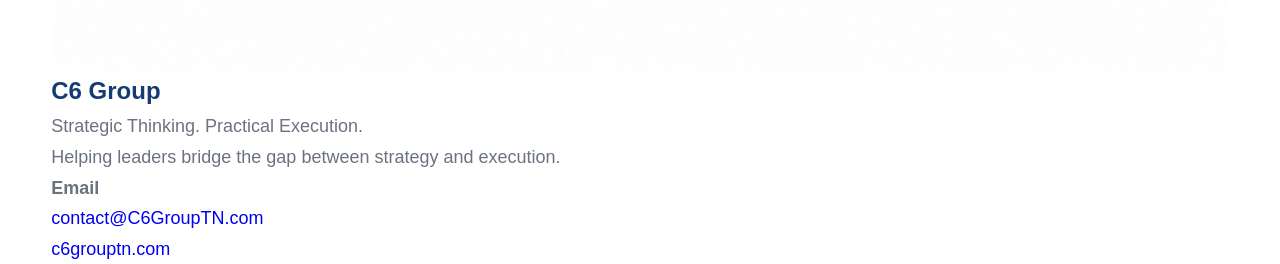
==== commit 9515d83d: "Update index.html" ====
--- a/index.html
+++ b/index.html
@@ -6,7 +6,7 @@
     <meta charset="UTF-8">
     <meta name="viewport" content="width=device-width, initial-scale=1.0">
 
-    <title>C6 Group | Strategic Thiking. Practical Execution.</title>
+    <title>C6 Group | Strategic Thinking. Practical Execution.</title>
 
     <meta name="description"
         content="Executive advisory and operations leadership helping organizations bridge the gap between strategy and execution.">
@@ -251,6 +251,10 @@
      ABOUT
 =========================================== -->
 
+<!-- ===========================================
+     ABOUT
+=========================================== -->
+
 <section class="about-preview">
 
     <div class="container">
@@ -260,44 +264,48 @@
         </span>
 
         <h2>
-            Experienced Leadership. Practical Results.
+            Experience That Turns Strategy Into Results
         </h2>
 
+        <div class="accent-line"></div>
+
         <p class="section-intro">
 
-            C6 Group helps organizations improve execution, strengthen
-            operations, and solve complex business challenges. We partner
-            with executives and leadership teams to develop practical,
-            measurable solutions that improve organizational performance.
+            C6 Group is a boutique consulting firm that helps organizations
+            improve operational performance, strengthen execution, and navigate
+            complex business challenges. We partner with executives and
+            leadership teams to transform strategic objectives into practical,
+            measurable results.
 
         </p>
 
         <p>
 
-            Drawing on decades of leadership experience in highly regulated,
-            mission-critical environments, we bring a disciplined,
-            collaborative approach focused on operational excellence,
-            organizational effectiveness, and sustainable business results.
+            Our experience spans highly regulated, mission-critical environments
+            where operational excellence, accountability, and disciplined
+            execution are essential. That perspective allows us to quickly
+            understand organizational challenges, identify opportunities for
+            improvement, and deliver solutions that create lasting value.
 
         </p>
 
         <p>
 
-            We believe successful organizations are built on strong leadership,
-            disciplined execution, and a commitment to continuous improvement.
+            We believe successful organizations are built through clear
+            strategy, disciplined execution, and continuous improvement.
+            Whether serving as a trusted advisor or leading critical
+            initiatives, our focus remains the same—help organizations perform
+            at their highest level.
 
         </p>
 
         <a href="about.html" class="btn btn-secondary">
-
             Learn More About C6
-
         </a>
 
     </div>
 
 </section>
-
 <!-- ===========================================
      INDUSTRIES
 =========================================== -->
@@ -388,8 +396,8 @@
 
                 <strong>Email</strong><br>
 
-                <a href="mailto:contact@c6grouptn.com">
-                    contact@c6grouptn.com
+                <a href="mailto:contact@C6GroupTN.com">
+                    contact@C6GroupTN.com
                 </a>
 
             </p>
